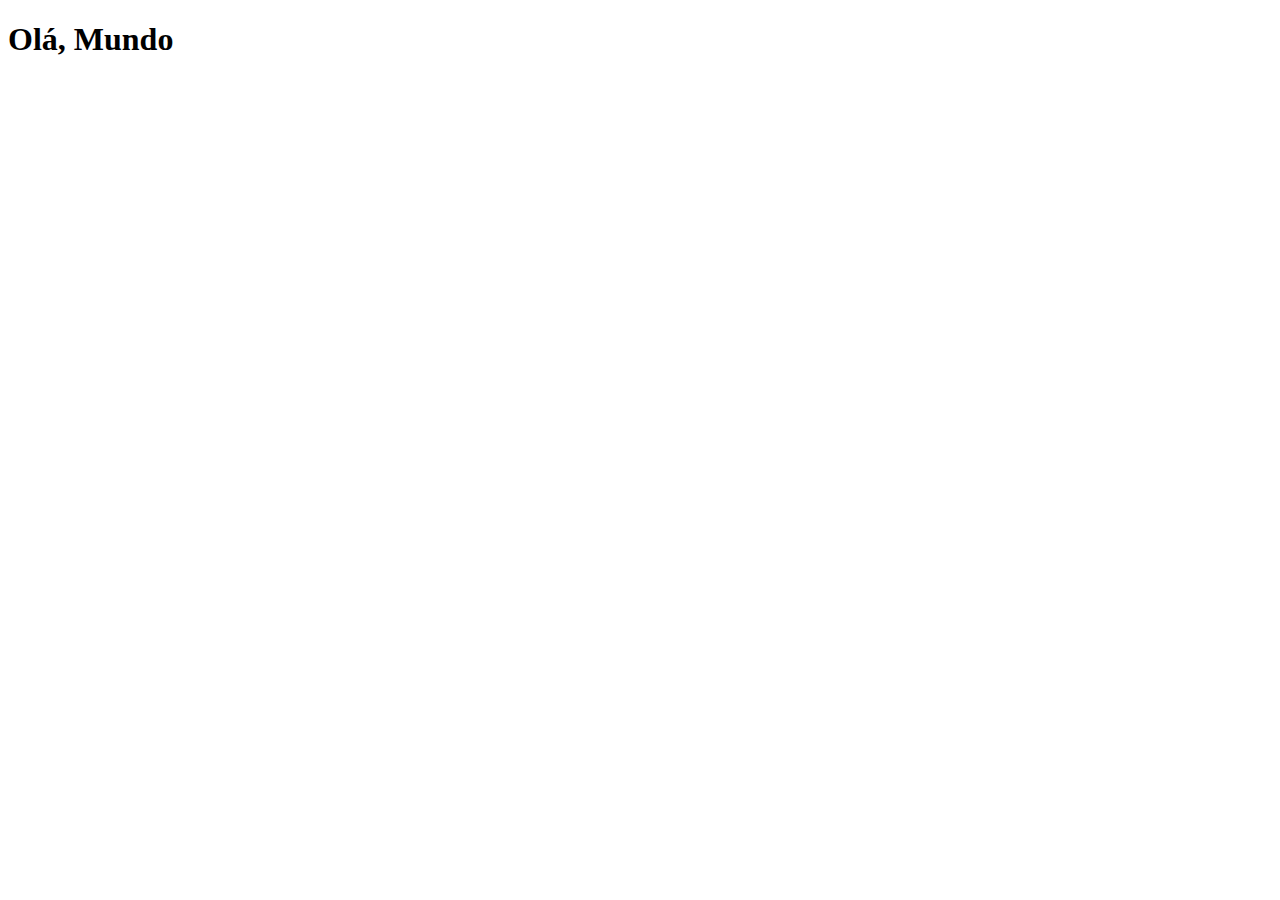
==== index.html @ dee0595e "Create index.html" ====
<!DOCTYPE html>
<html lang="pt-br">
<head>
  <meta charset="UTF-8">
  <meta http-equiv="X-UA-Compatible" content="IE=edge">
  <meta name="viewport" content="width=device-width, initial-scale=1.0">
  <link rel="shortcut icon" href="favicon.ico" type="image/x-icon">
  <title>Projeto Social</title>
</head>
<body>
  <h1>Olá, Mundo</h1>
  
</body>
</html>
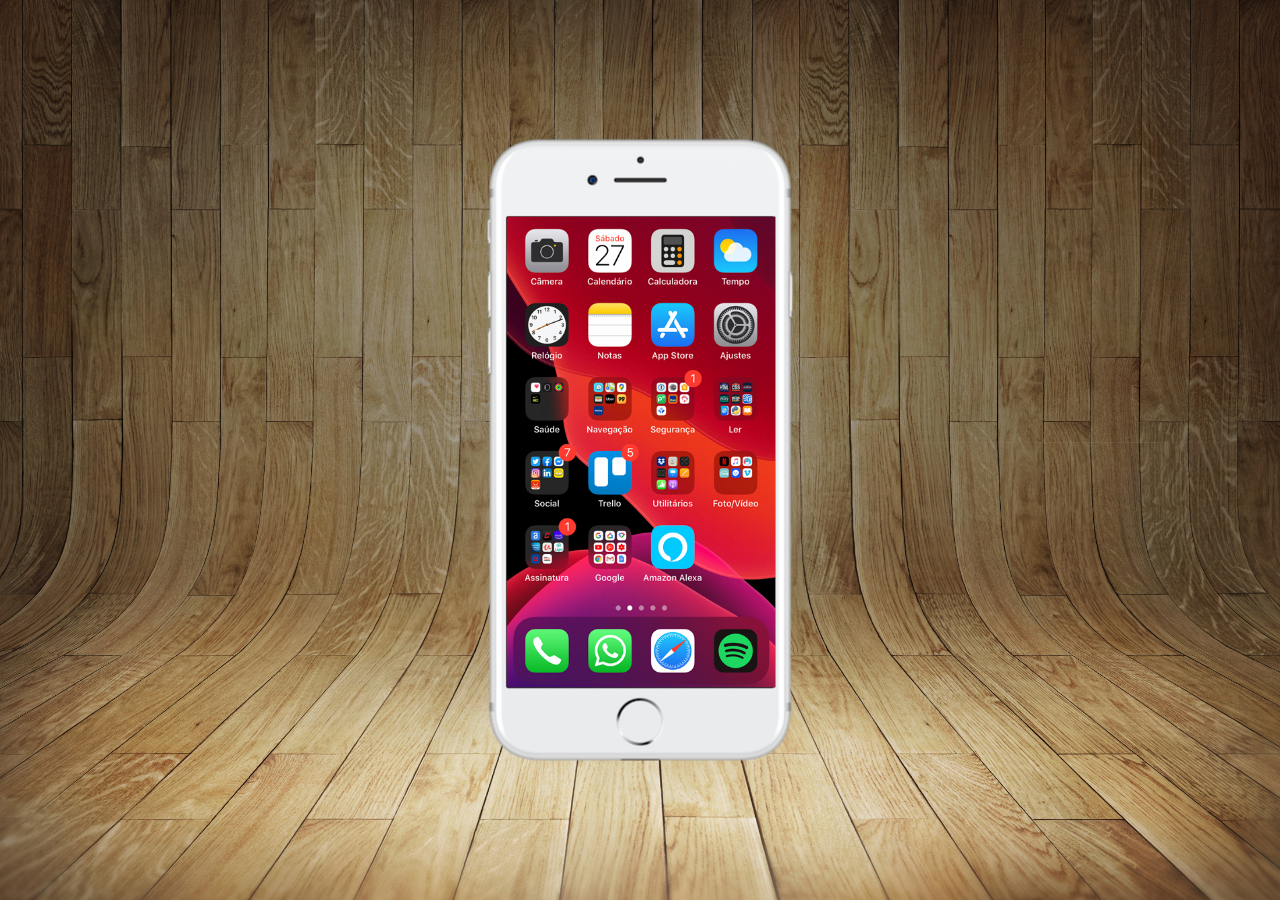
==== commit 40e60fbd: "a" ====
--- a/index.html
+++ b/index.html
@@ -5,10 +5,16 @@
   <meta http-equiv="X-UA-Compatible" content="IE=edge">
   <meta name="viewport" content="width=device-width, initial-scale=1.0">
   <link rel="shortcut icon" href="favicon.ico" type="image/x-icon">
+  <link rel="stylesheet" href="style/style.css">
   <title>Projeto Social</title>
 </head>
 <body>
-  <h1>Olá, Mundo</h1>
+  <main>
+    <section id="telefone">
+    <iframe src="home.html" name="tela" id="tela" frameborder="0"></iframe>
+    </section>
+    <section id="redes-sociais"></section>
+  </main>
   
 </body>
 </html>--- a/style/style.css
+++ b/style/style.css
@@ -0,0 +1,39 @@
+@charset "OTF-8";
+* {
+  margin: 0px;
+  padding: 0px;
+  font-family: arial, Helvetica, sans-serif;
+}
+html, body {
+  height: 100vh;
+  width: 100vw;
+  background-color: black;
+}
+body{
+  background: url('../imagens/fundo-madeira.jpg');
+  background-size: cover;
+  background-attachment: fixed;
+}
+main{
+  height: 100vh;
+  position: relative;
+ 
+}
+section#telefone{
+  position: absolute;
+  top: 50%;
+  left: 50%;
+  transform: translate(-50%, -50%);
+  height: 627px;
+  width: 311px;
+ 
+  background: url('../imagens/frame-iphone.png');
+}
+
+iframe#tela{
+  position: relative;
+  top: 80px;
+  left: 22px;
+  width: 269px;
+  height: 471px;
+}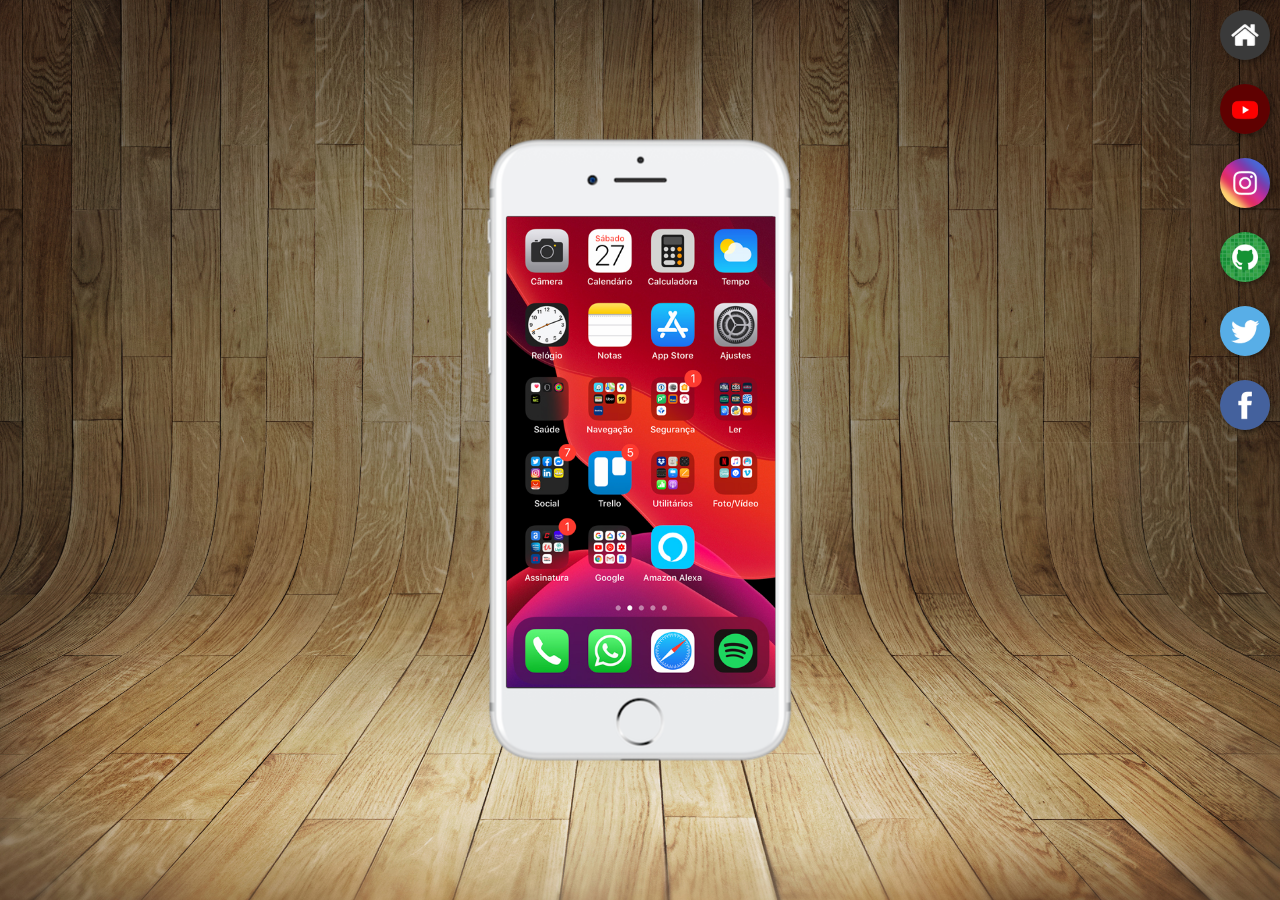
==== commit 6fe52b12: "atualização" ====
--- a/index.html
+++ b/index.html
@@ -10,10 +10,20 @@
 </head>
 <body>
   <main>
-    <section id="telefone">
-    <iframe src="home.html" name="tela" id="tela" frameborder="0"></iframe>
+    <section id="telefone"> 
+    <iframe src="home.html" name="tela" id="tela" frameborder="0"> Seu navegador não é compativel com isso!</iframe> 
     </section>
-    <section id="redes-sociais"></section>
+
+    <section id="redes-sociais">
+    <a href="#" target="tela"><img src="imagens/logo-home.jpg" alt=""></a><br>
+    <a href="#" target="tela"><img src="imagens/logo-youtube.jpg" alt=""></a><br>
+    <a href="#" target="tela"><img src="imagens/logo-instagram.jpg" alt=""></a><br>
+    <a href="#" target="tela"><img src="imagens/logo-github.jpg" alt=""></a><br>
+    <a href="#" target="tela"><img src="imagens/logo-twitter.jpg" alt=""></a><br>
+    <a href="#" target="tela"><img src="imagens/logo-facebook.jpg" alt=""></a><br>
+  </section>
+    
+
   </main>
   
 </body>
--- a/style/style.css
+++ b/style/style.css
@@ -36,4 +36,20 @@
   left: 22px;
   width: 269px;
   height: 471px;
-}+  }
+  section#redes-sociais a > img {
+    width: 50px;
+    margin: 10px;
+    border-radius: 50%;
+    box-shadow: 2px 2px 5px rgba(0, 0, 0, 0.382);
+    box-sizing: border-box;
+  }
+  section#redes-sociais{
+    text-align: right;
+      }
+      section#redes-sociais img:hover{
+        border: 2px solid rgba(255, 255, 255, 0.564);
+        transform: translate(-3px, -3px);
+        box-shadow: 5px 5px rgba(0, 0, 0, 0.511);
+        transition: transform 0.6s;
+      }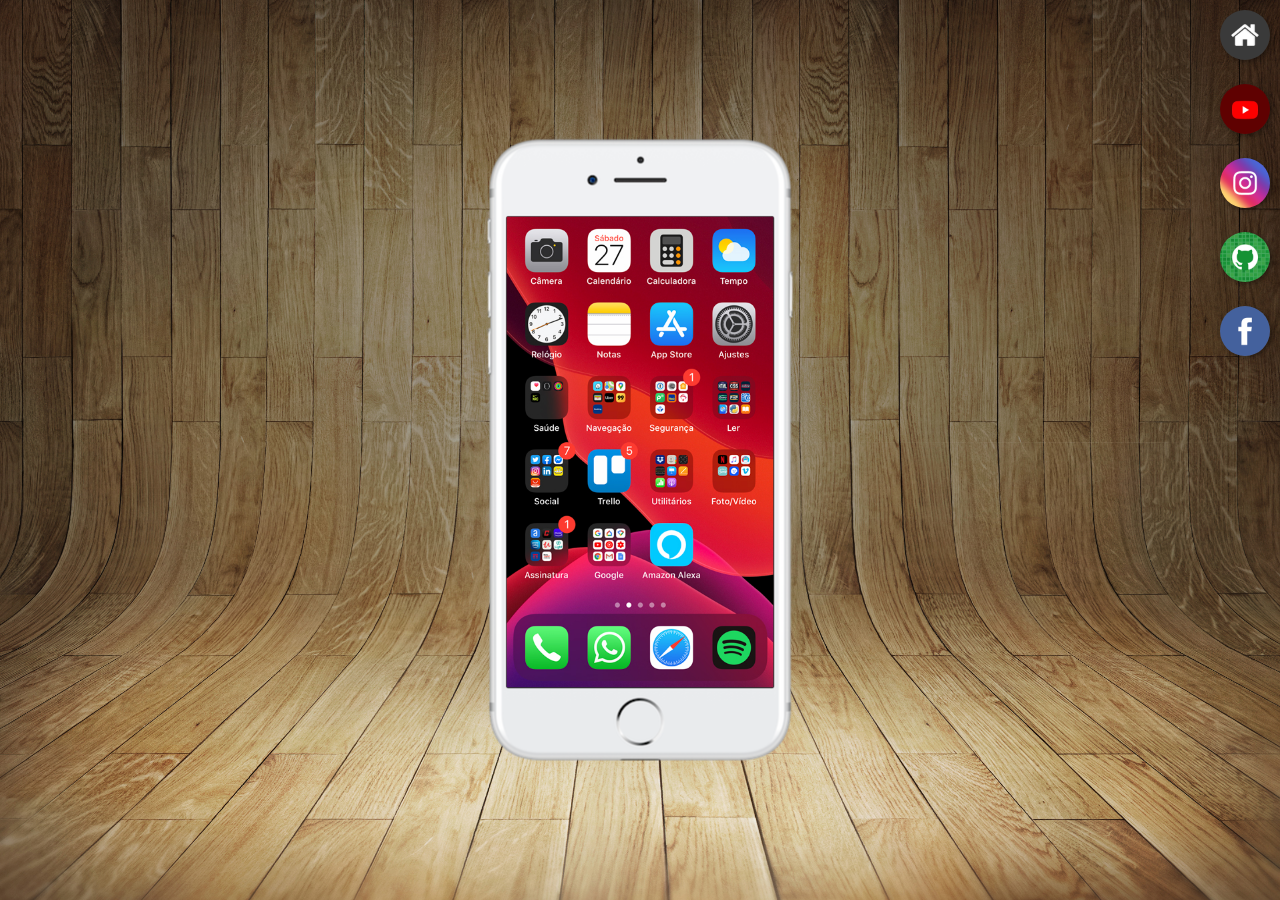
==== commit d01ffc9b: "A" ====
--- a/index.html
+++ b/index.html
@@ -15,12 +15,11 @@
     </section>
 
     <section id="redes-sociais">
-    <a href="#" target="tela"><img src="imagens/logo-home.jpg" alt=""></a><br>
-    <a href="#" target="tela"><img src="imagens/logo-youtube.jpg" alt=""></a><br>
-    <a href="#" target="tela"><img src="imagens/logo-instagram.jpg" alt=""></a><br>
-    <a href="#" target="tela"><img src="imagens/logo-github.jpg" alt=""></a><br>
-    <a href="#" target="tela"><img src="imagens/logo-twitter.jpg" alt=""></a><br>
-    <a href="#" target="tela"><img src="imagens/logo-facebook.jpg" alt=""></a><br>
+    <a href="home.html" target="tela"><img src="imagens/logo-home.jpg" alt=""></a><br>
+    <a href="youtube.html" target="tela"><img src="imagens/logo-youtube.jpg" alt=""></a><br>
+    <a href="instagram.html" target="tela"><img src="imagens/logo-instagram.jpg" alt=""></a><br>
+    <a href="github.html" target="tela"><img src="imagens/logo-github.jpg" alt=""></a><br>
+    <a href="facebook.html" target="tela"><img src="imagens/logo-facebook.jpg" alt=""></a><br>
   </section>
     
 
--- a/style/style.css
+++ b/style/style.css
@@ -34,7 +34,7 @@
   position: relative;
   top: 80px;
   left: 22px;
-  width: 269px;
+  width: 267px;
   height: 471px;
   }
   section#redes-sociais a > img {
